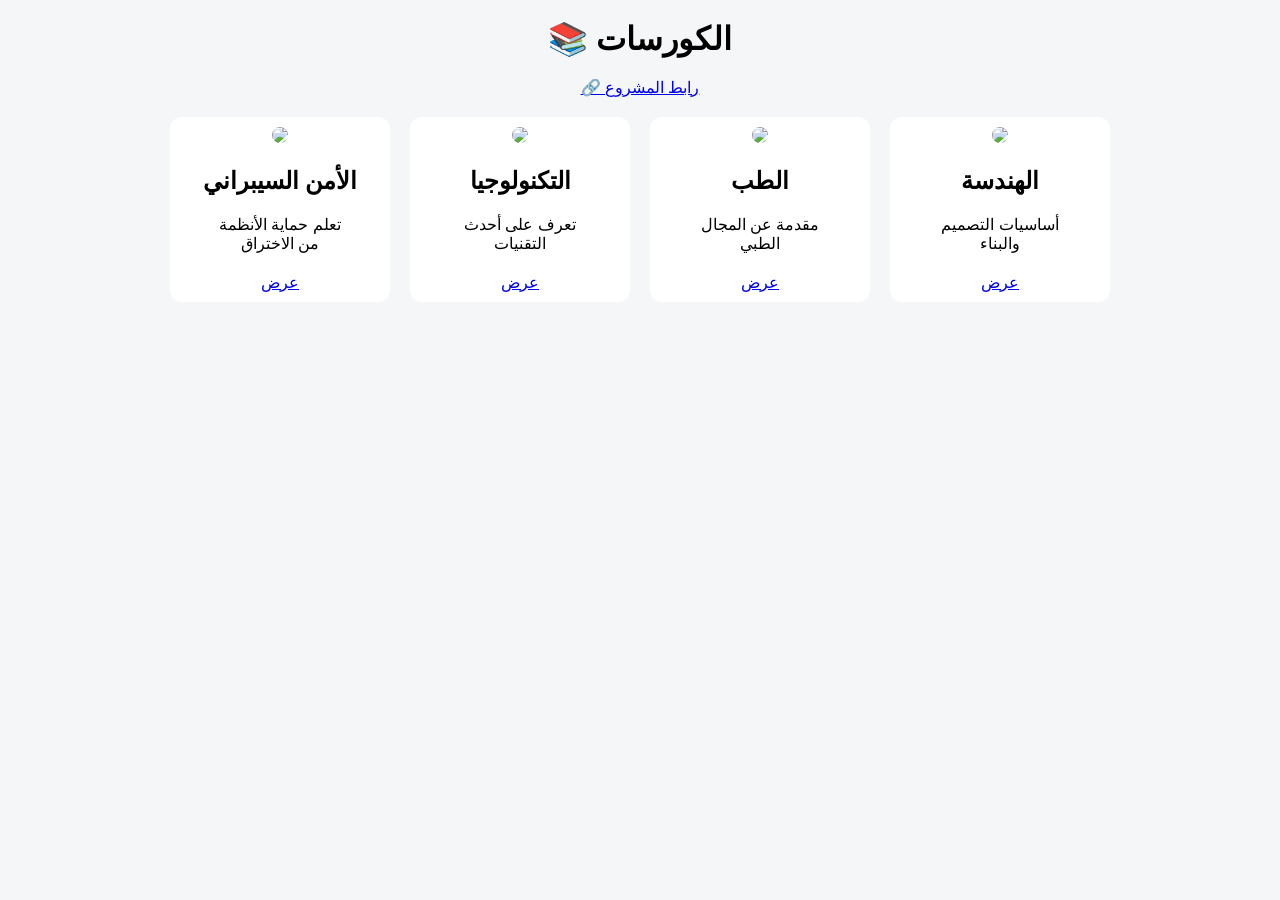
==== index.html @ c784ac33 "Add files via upload" ====
<!DOCTYPE html>
<html lang="ar">
<head>
<meta charset="UTF-8">
<meta name="viewport" content="width=device-width, initial-scale=1.0">
<title>منصة الكورسات</title>
<link rel="stylesheet" href="style.css">
</head>

<body>

<h1>📚 الكورسات</h1>
<a href="https://github.com/USERNAME/PROJECT" target="_blank" class="submit-btn">
  🔗 رابط المشروع
</a>
<div class="courses">

  <div class="card">
    <img src="https://images.unsplash.com/photo-1550751827-4bd374c3f58b">
    <h2>الأمن السيبراني</h2>
    <p>تعلم حماية الأنظمة من الاختراق</p>
    <a href="course1.html">عرض</a>
  </div>

  <div class="card">
    <img src="https://images.unsplash.com/photo-1518770660439-4636190af475">
    <h2>التكنولوجيا</h2>
    <p>تعرف على أحدث التقنيات</p>
    <a href="course2.html">عرض</a>
  </div>

  <div class="card">
    <img src="https://images.unsplash.com/photo-1579684385127-1ef15d508118">
    <h2>الطب</h2>
    <p>مقدمة عن المجال الطبي</p>
    <a href="course3.html">عرض</a>
  </div>

  <div class="card">
    <img src="https://images.unsplash.com/photo-1581090700227-1e37b190418e">
    <h2>الهندسة</h2>
    <p>أساسيات التصميم والبناء</p>
    <a href="course4.html">عرض</a>
  </div>

</div>

</body>
</html>
---- style.css ----
* {
  box-sizing: border-box;
  font-family: Arial;
}

body {
  margin: 0;
  text-align: center;
  background: #f4f6f8;
}

h1 {
  margin: 20px;
}

.courses {
  display: flex;
  justify-content: center;
  flex-wrap: wrap;
  gap: 20px;
  padding: 20px;
}

.card {
  width: 220px;
  background: white;
  padding: 10px;
  border-radius: 12px;
  text-decoration: none;
  color: black;
  transition: 0.3s;
}

.card:hover {
  transform: scale(1.05);
}

.card img {
  width: 100%;
  border-radius: 10px;
}

iframe {
  width: 500px;
  height: 280px;
  border-radius: 10px;
  margin-top: 10px;
}

p {
  width: 70%;
  margin: 20px auto;
}

.back {
  display: inline-block;
  margin: 20px;
  padding: 10px 20px;
  background: black;
  color: white;
  text-decoration: none;
  border-radius: 8px;
}

/* 📱 Responsive */
@media (max-width: 768px) {

  .courses {
    flex-direction: column;
    align-items: center;
  }

  .card {
    width: 90%;
  }

  iframe {
    width: 90%;
    height: 200px;
  }

  p {
    width: 90%;
  }
}
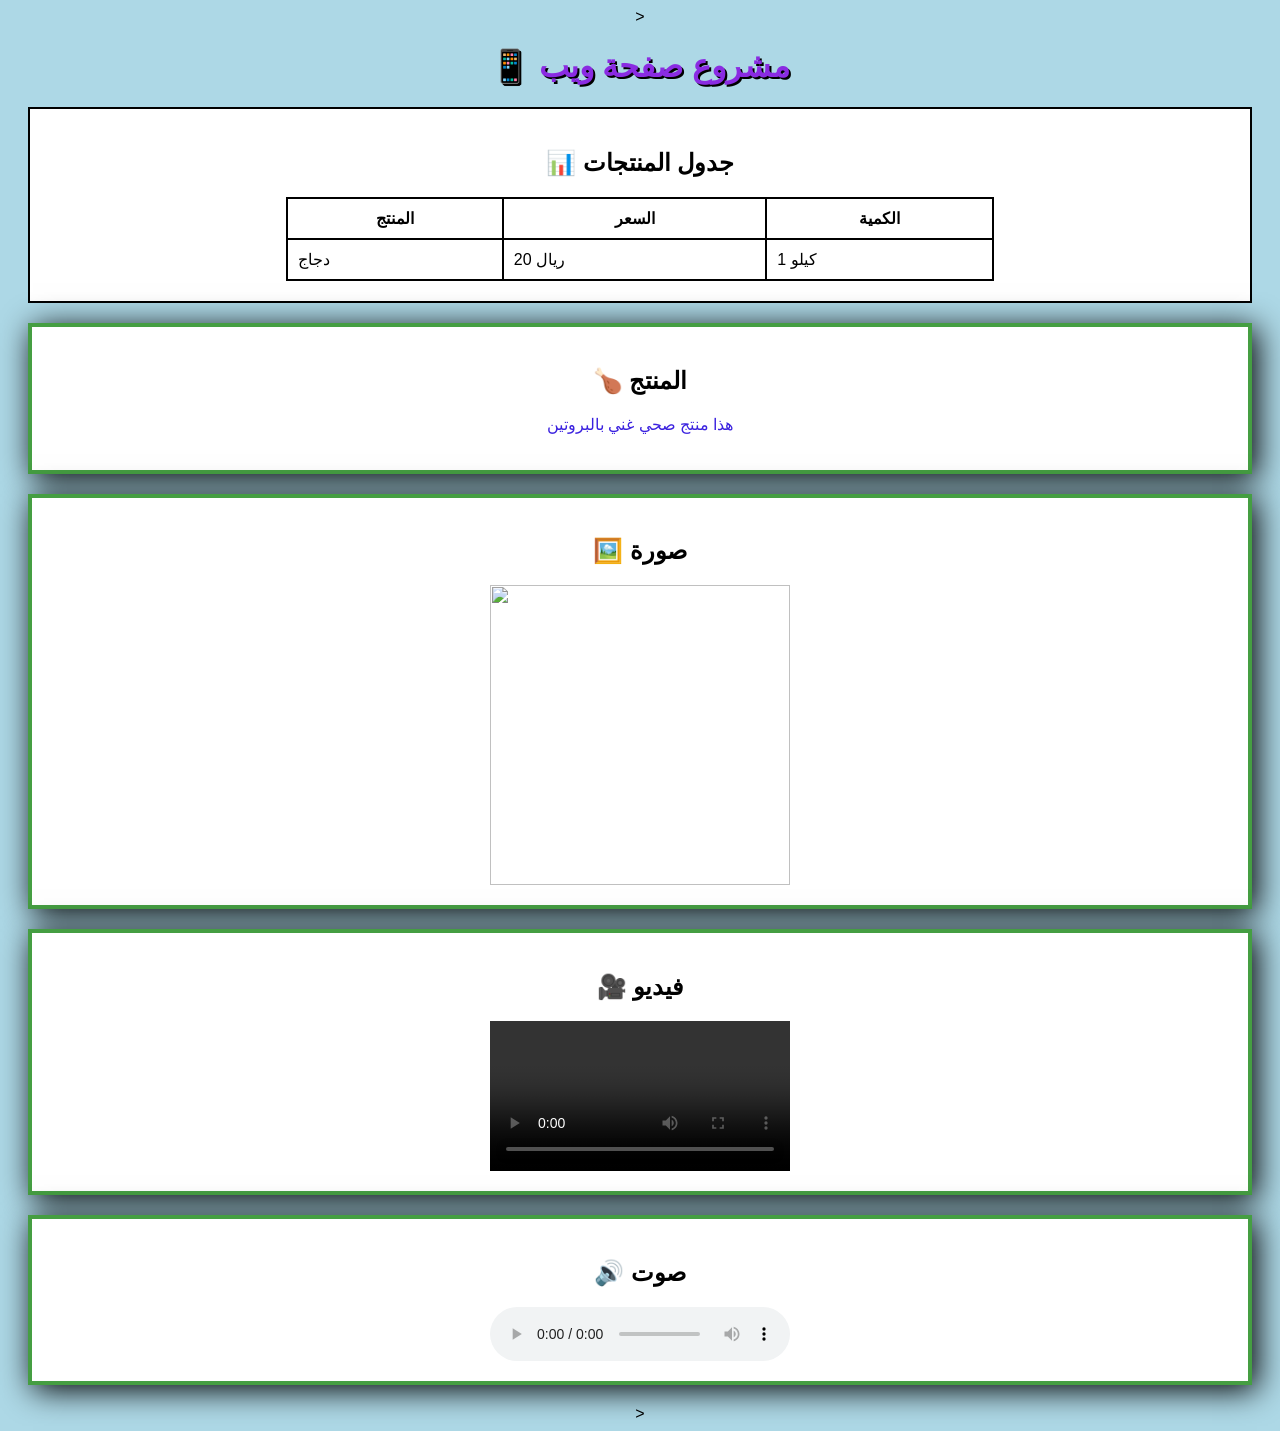
==== commit 8cc1c4cb: "Add files via upload" ====
--- a/index.html
+++ b/index.html
@@ -1,49 +1,106 @@
-<!DOCTYPE html>
+><!DOCTYPE html>
 <html lang="ar">
 <head>
-<meta charset="UTF-8">
-<meta name="viewport" content="width=device-width, initial-scale=1.0">
-<title>منصة الكورسات</title>
-<link rel="stylesheet" href="style.css">
+    <meta charset="UTF-8">
+    <title>مشروعي</title>
+
+    <style>
+        body {
+            background-color: lightblue;
+            font-family: Arial;
+            text-align: center;
+        }
+
+        h1 {
+            color: blueviolet;
+            text-shadow: 2px 2px black;
+        }
+
+        .product {
+            border: 4px rgb(69, 158, 66) solid;
+            margin: 20px;
+            padding: 20px;
+            box-shadow: 5px 5px 30px rgb(1, 1, 1);
+            background: white;
+        }
+
+        .orders {
+            border: 2px black solid;
+            margin: 20px;
+            padding: 20px;
+            background: white;
+        }
+
+        table {
+            margin: auto;
+            border-collapse: collapse;
+            width: 60%;
+        }
+
+        table, th, td {
+            border: 2px solid black;
+            padding: 10px;
+        }
+
+        .price {
+            color: black;
+        }
+
+        .description {
+            color: rgb(58, 33, 223);
+        }
+    </style>
 </head>
 
 <body>
 
-<h1>📚 الكورسات</h1>
-<a href="https://github.com/USERNAME/PROJECT" target="_blank" class="submit-btn">
-  🔗 رابط المشروع
-</a>
-<div class="courses">
+<h1>📱 مشروع صفحة ويب</h1>
 
-  <div class="card">
-    <img src="https://images.unsplash.com/photo-1550751827-4bd374c3f58b">
-    <h2>الأمن السيبراني</h2>
-    <p>تعلم حماية الأنظمة من الاختراق</p>
-    <a href="course1.html">عرض</a>
-  </div>
+<!-- جدول -->
+<div class="orders">
+    <h2>📊 جدول المنتجات</h2>
+    <table>
+        <tr>
+            <th>المنتج</th>
+            <th>السعر</th>
+            <th>الكمية</th>
+        </tr>
+        <tr>
+            <td>دجاج</td>
+            <td class="price">20 ريال</td>
+            <td>1 كيلو</td>
+        </tr>
+    </table>
+</div>
 
-  <div class="card">
-    <img src="https://images.unsplash.com/photo-1518770660439-4636190af475">
-    <h2>التكنولوجيا</h2>
-    <p>تعرف على أحدث التقنيات</p>
-    <a href="course2.html">عرض</a>
-  </div>
+<!-- منتج -->
+<div class="product">
+    <h2>🍗 المنتج</h2>
+    <p class="description">هذا منتج صحي غني بالبروتين</p>
+</div>
 
-  <div class="card">
-    <img src="https://images.unsplash.com/photo-1579684385127-1ef15d508118">
-    <h2>الطب</h2>
-    <p>مقدمة عن المجال الطبي</p>
-    <a href="course3.html">عرض</a>
-  </div>
+<!-- صورة -->
+<div class="product">
+    <h2>🖼️ صورة</h2>
+    <img src="https://via.placeholder.com/300" width="300">
+</div>
 
-  <div class="card">
-    <img src="https://images.unsplash.com/photo-1581090700227-1e37b190418e">
-    <h2>الهندسة</h2>
-    <p>أساسيات التصميم والبناء</p>
-    <a href="course4.html">عرض</a>
-  </div>
+<!-- فيديو -->
+<div class="product">
+    <h2>🎥 فيديو</h2>
+    <video width="300" controls>
+        <source src="https://www.w3schools.com/html/mov_bbb.mp4" type="video/mp4">
+    </video>
+</div>
 
+<!-- صوت -->
+<div class="product">
+    <h2>🔊 صوت</h2>
+    <audio controls>
+        <source src="https://www.w3schools.com/html/horse.mp3" type="audio/mpeg">
+    </audio>
 </div>
 
 </body>
-</html>+</html>
+>
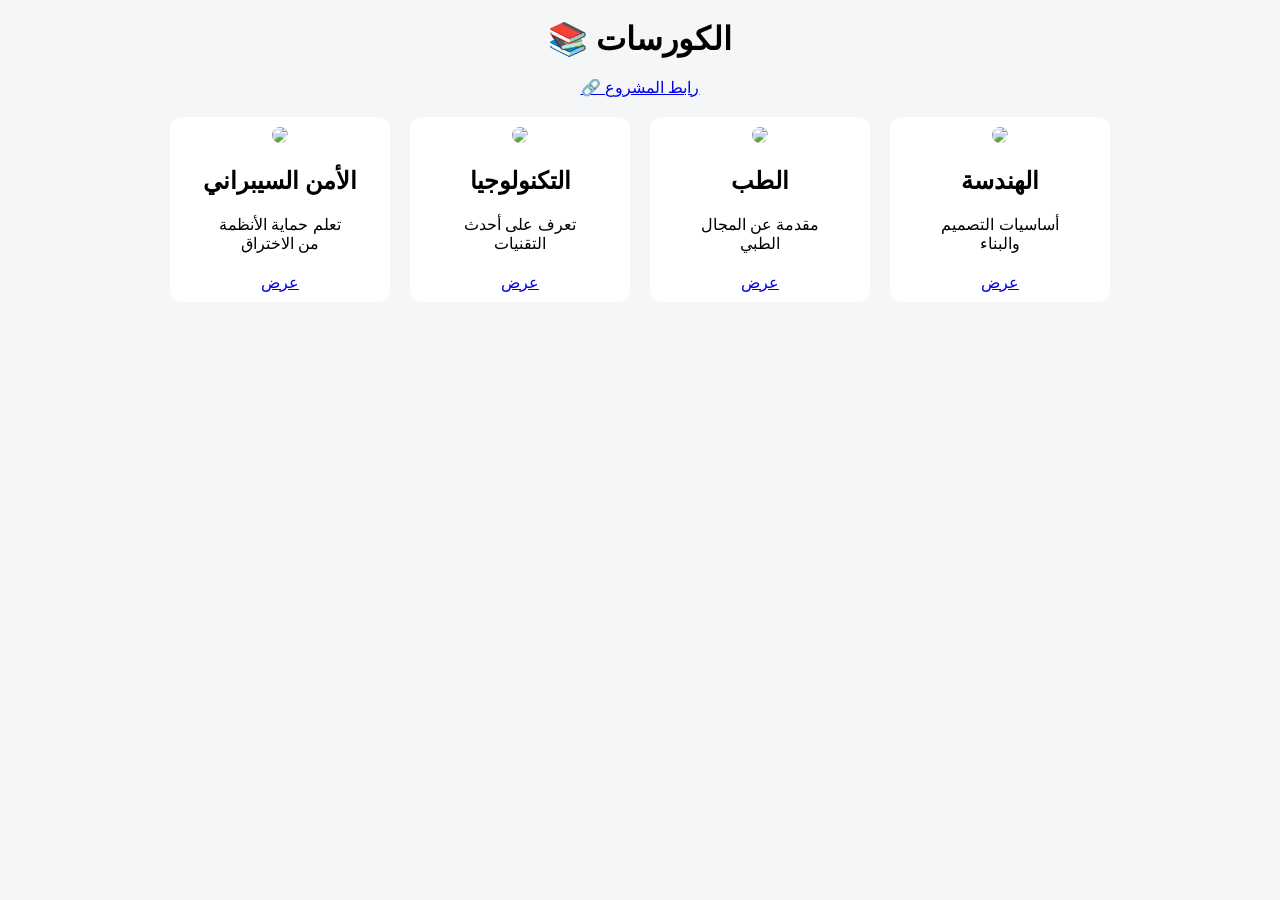
==== commit fdaa608f: "Add files via upload" ====
--- a/index.html
+++ b/index.html
@@ -1,106 +1,49 @@
-><!DOCTYPE html>
+<!DOCTYPE html>
 <html lang="ar">
 <head>
-    <meta charset="UTF-8">
-    <title>مشروعي</title>
-
-    <style>
-        body {
-            background-color: lightblue;
-            font-family: Arial;
-            text-align: center;
-        }
-
-        h1 {
-            color: blueviolet;
-            text-shadow: 2px 2px black;
-        }
-
-        .product {
-            border: 4px rgb(69, 158, 66) solid;
-            margin: 20px;
-            padding: 20px;
-            box-shadow: 5px 5px 30px rgb(1, 1, 1);
-            background: white;
-        }
-
-        .orders {
-            border: 2px black solid;
-            margin: 20px;
-            padding: 20px;
-            background: white;
-        }
-
-        table {
-            margin: auto;
-            border-collapse: collapse;
-            width: 60%;
-        }
-
-        table, th, td {
-            border: 2px solid black;
-            padding: 10px;
-        }
-
-        .price {
-            color: black;
-        }
-
-        .description {
-            color: rgb(58, 33, 223);
-        }
-    </style>
+<meta charset="UTF-8">
+<meta name="viewport" content="width=device-width, initial-scale=1.0">
+<title>منصة الكورسات</title>
+<link rel="stylesheet" href="style.css">
 </head>
 
 <body>
 
-<h1>📱 مشروع صفحة ويب</h1>
+<h1>📚 الكورسات</h1>
+<a href="https://github.com/USERNAME/PROJECT" target="_blank" class="submit-btn">
+  🔗 رابط المشروع
+</a>
+<div class="courses">
 
-<!-- جدول -->
-<div class="orders">
-    <h2>📊 جدول المنتجات</h2>
-    <table>
-        <tr>
-            <th>المنتج</th>
-            <th>السعر</th>
-            <th>الكمية</th>
-        </tr>
-        <tr>
-            <td>دجاج</td>
-            <td class="price">20 ريال</td>
-            <td>1 كيلو</td>
-        </tr>
-    </table>
-</div>
+  <div class="card">
+    <img src="https://images.unsplash.com/photo-1550751827-4bd374c3f58b">
+    <h2>الأمن السيبراني</h2>
+    <p>تعلم حماية الأنظمة من الاختراق</p>
+    <a href="course1.html">عرض</a>
+  </div>
 
-<!-- منتج -->
-<div class="product">
-    <h2>🍗 المنتج</h2>
-    <p class="description">هذا منتج صحي غني بالبروتين</p>
-</div>
+  <div class="card">
+    <img src="https://images.unsplash.com/photo-1518770660439-4636190af475">
+    <h2>التكنولوجيا</h2>
+    <p>تعرف على أحدث التقنيات</p>
+    <a href="course2.html">عرض</a>
+  </div>
 
-<!-- صورة -->
-<div class="product">
-    <h2>🖼️ صورة</h2>
-    <img src="https://via.placeholder.com/300" width="300">
-</div>
+  <div class="card">
+    <img src="https://images.unsplash.com/photo-1579684385127-1ef15d508118">
+    <h2>الطب</h2>
+    <p>مقدمة عن المجال الطبي</p>
+    <a href="course3.html">عرض</a>
+  </div>
 
-<!-- فيديو -->
-<div class="product">
-    <h2>🎥 فيديو</h2>
-    <video width="300" controls>
-        <source src="https://www.w3schools.com/html/mov_bbb.mp4" type="video/mp4">
-    </video>
-</div>
+  <div class="card">
+    <img src="https://images.unsplash.com/photo-1581090700227-1e37b190418e">
+    <h2>الهندسة</h2>
+    <p>أساسيات التصميم والبناء</p>
+    <a href="course4.html">عرض</a>
+  </div>
 
-<!-- صوت -->
-<div class="product">
-    <h2>🔊 صوت</h2>
-    <audio controls>
-        <source src="https://www.w3schools.com/html/horse.mp3" type="audio/mpeg">
-    </audio>
 </div>
 
 </body>
-</html>
->
+</html>
--- a/style.css
+++ b/style.css
@@ -0,0 +1,85 @@
+* {
+  box-sizing: border-box;
+  font-family: Arial;
+}
+
+body {
+  margin: 0;
+  text-align: center;
+  background: #f4f6f8;
+}
+
+h1 {
+  margin: 20px;
+}
+
+.courses {
+  display: flex;
+  justify-content: center;
+  flex-wrap: wrap;
+  gap: 20px;
+  padding: 20px;
+}
+
+.card {
+  width: 220px;
+  background: white;
+  padding: 10px;
+  border-radius: 12px;
+  text-decoration: none;
+  color: black;
+  transition: 0.3s;
+}
+
+.card:hover {
+  transform: scale(1.05);
+}
+
+.card img {
+  width: 100%;
+  border-radius: 10px;
+}
+
+iframe {
+  width: 500px;
+  height: 280px;
+  border-radius: 10px;
+  margin-top: 10px;
+}
+
+p {
+  width: 70%;
+  margin: 20px auto;
+}
+
+.back {
+  display: inline-block;
+  margin: 20px;
+  padding: 10px 20px;
+  background: black;
+  color: white;
+  text-decoration: none;
+  border-radius: 8px;
+}
+
+/* 📱 Responsive */
+@media (max-width: 768px) {
+
+  .courses {
+    flex-direction: column;
+    align-items: center;
+  }
+
+  .card {
+    width: 90%;
+  }
+
+  iframe {
+    width: 90%;
+    height: 200px;
+  }
+
+  p {
+    width: 90%;
+  }
+}
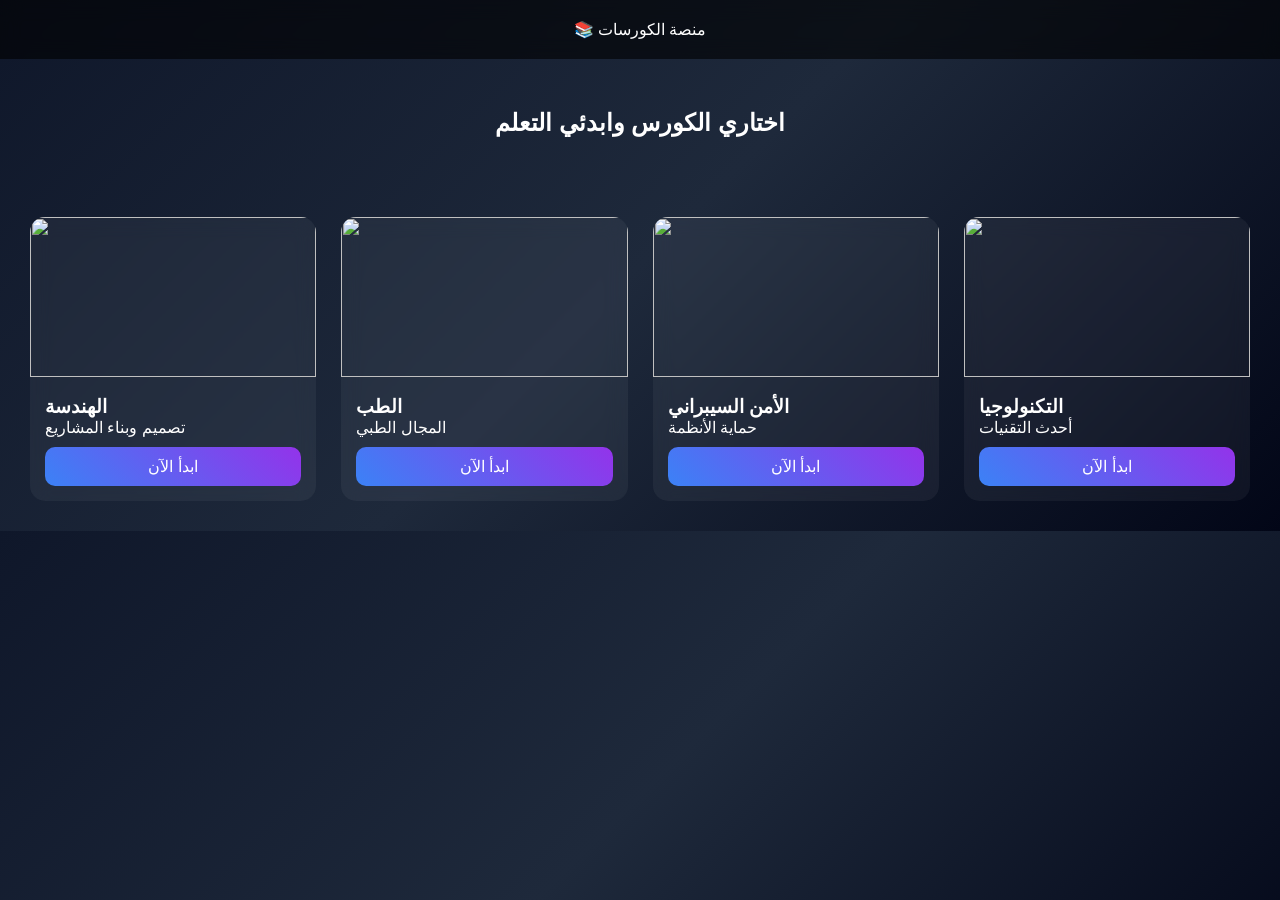
==== commit 855816e5: "Add files via upload" ====
--- a/index.html
+++ b/index.html
@@ -9,39 +9,49 @@
 
 <body>
 
-<h1>📚 الكورسات</h1>
-<a href="https://github.com/USERNAME/PROJECT" target="_blank" class="submit-btn">
-  🔗 رابط المشروع
-</a>
+<header>📚 منصة الكورسات</header>
+
+<div class="hero">
+<h2>اختاري الكورس وابدئي التعلم</h2>
+</div>
+
 <div class="courses">
 
-  <div class="card">
-    <img src="https://images.unsplash.com/photo-1550751827-4bd374c3f58b">
-    <h2>الأمن السيبراني</h2>
-    <p>تعلم حماية الأنظمة من الاختراق</p>
-    <a href="course1.html">عرض</a>
-  </div>
+<div class="card">
+<img src="https://images.unsplash.com/photo-1503387762-592deb58ef4e">
+<div class="content">
+<h3>الهندسة</h3>
+<p>تصميم وبناء المشاريع</p>
+<a class="btn" href="course1.html">ابدأ الآن</a>
+</div>
+</div>
 
-  <div class="card">
-    <img src="https://images.unsplash.com/photo-1518770660439-4636190af475">
-    <h2>التكنولوجيا</h2>
-    <p>تعرف على أحدث التقنيات</p>
-    <a href="course2.html">عرض</a>
-  </div>
+<div class="card">
+<img src="https://images.unsplash.com/photo-1579684385127-1ef15d508118">
+<div class="content">
+<h3>الطب</h3>
+<p>المجال الطبي</p>
+<a class="btn" href="course2.html">ابدأ الآن</a>
+</div>
+</div>
 
-  <div class="card">
-    <img src="https://images.unsplash.com/photo-1579684385127-1ef15d508118">
-    <h2>الطب</h2>
-    <p>مقدمة عن المجال الطبي</p>
-    <a href="course3.html">عرض</a>
-  </div>
+<div class="card">
+<img src="https://images.unsplash.com/photo-1550751827-4bd374c3f58b">
+<div class="content">
+<h3>الأمن السيبراني</h3>
+<p>حماية الأنظمة</p>
+<a class="btn" href="course3.html">ابدأ الآن</a>
+</div>
+</div>
 
-  <div class="card">
-    <img src="https://images.unsplash.com/photo-1581090700227-1e37b190418e">
-    <h2>الهندسة</h2>
-    <p>أساسيات التصميم والبناء</p>
-    <a href="course4.html">عرض</a>
-  </div>
+<div class="card">
+<img src="https://images.unsplash.com/photo-1518770660439-4636190af475">
+<div class="content">
+<h3>التكنولوجيا</h3>
+<p>أحدث التقنيات</p>
+<a class="btn" href="course4.html">ابدأ الآن</a>
+</div>
+</div>
 
 </div>
 
--- a/style.css
+++ b/style.css
@@ -1,85 +1,106 @@
-* {
-  box-sizing: border-box;
-  font-family: Arial;
+*{margin:0;padding:0;box-sizing:border-box}
+
+body{
+  font-family:Arial;
+  background:linear-gradient(135deg,#0f172a,#1e293b,#020617);
+  color:white;
 }
 
-body {
-  margin: 0;
-  text-align: center;
-  background: #f4f6f8;
+/* هيدر */
+header{
+  padding:20px;
+  text-align:center;
+  background:rgba(0,0,0,0.6);
+  backdrop-filter:blur(10px);
 }
 
-h1 {
-  margin: 20px;
+/* مقدمة */
+.hero{
+  text-align:center;
+  padding:50px 20px;
+  animation:fadeIn 1s;
 }
 
-.courses {
-  display: flex;
-  justify-content: center;
-  flex-wrap: wrap;
-  gap: 20px;
-  padding: 20px;
+/* شبكة */
+.courses{
+  display:grid;
+  grid-template-columns:repeat(auto-fit,minmax(250px,1fr));
+  gap:25px;
+  padding:30px;
 }
 
-.card {
-  width: 220px;
-  background: white;
-  padding: 10px;
-  border-radius: 12px;
-  text-decoration: none;
-  color: black;
-  transition: 0.3s;
+/* كرت */
+.card{
+  background:rgba(255,255,255,0.05);
+  border-radius:15px;
+  overflow:hidden;
+  backdrop-filter:blur(10px);
+  transition:0.4s;
 }
 
-.card:hover {
-  transform: scale(1.05);
+.card:hover{
+  transform:translateY(-10px) scale(1.03);
 }
 
-.card img {
-  width: 100%;
-  border-radius: 10px;
+.card img{
+  width:100%;
+  height:160px;
+  object-fit:cover;
 }
 
-iframe {
-  width: 500px;
-  height: 280px;
-  border-radius: 10px;
-  margin-top: 10px;
+.content{padding:15px}
+
+.btn{
+  display:block;
+  margin-top:10px;
+  padding:10px;
+  background:linear-gradient(45deg,#3b82f6,#9333ea);
+  text-align:center;
+  border-radius:10px;
+  color:white;
+  text-decoration:none;
 }
 
-p {
-  width: 70%;
-  margin: 20px auto;
+/* صفحة الكورس */
+.container{
+  max-width:900px;
+  margin:auto;
+  padding:20px;
+  animation:fadeIn 1s;
 }
 
-.back {
-  display: inline-block;
-  margin: 20px;
-  padding: 10px 20px;
-  background: black;
-  color: white;
-  text-decoration: none;
-  border-radius: 8px;
+iframe{
+  width:100%;
+  height:350px;
+  border-radius:12px;
+  margin:20px 0;
 }
 
-/* 📱 Responsive */
-@media (max-width: 768px) {
+/* صناديق */
+.box{
+  background:rgba(255,255,255,0.05);
+  padding:15px;
+  margin:15px 0;
+  border-radius:12px;
+}
 
-  .courses {
-    flex-direction: column;
-    align-items: center;
-  }
+/* نجوم */
+.stars{
+  color:gold;
+  font-size:20px;
+  margin:10px 0;
+}
 
-  .card {
-    width: 90%;
-  }
+/* تعليق */
+.comment{
+  background:#1e293b;
+  padding:10px;
+  border-radius:8px;
+  margin-top:10px;
+}
 
-  iframe {
-    width: 90%;
-    height: 200px;
-  }
-
-  p {
-    width: 90%;
-  }
+/* أنيميشن */
+@keyframes fadeIn{
+  from{opacity:0}
+  to{opacity:1}
 }
